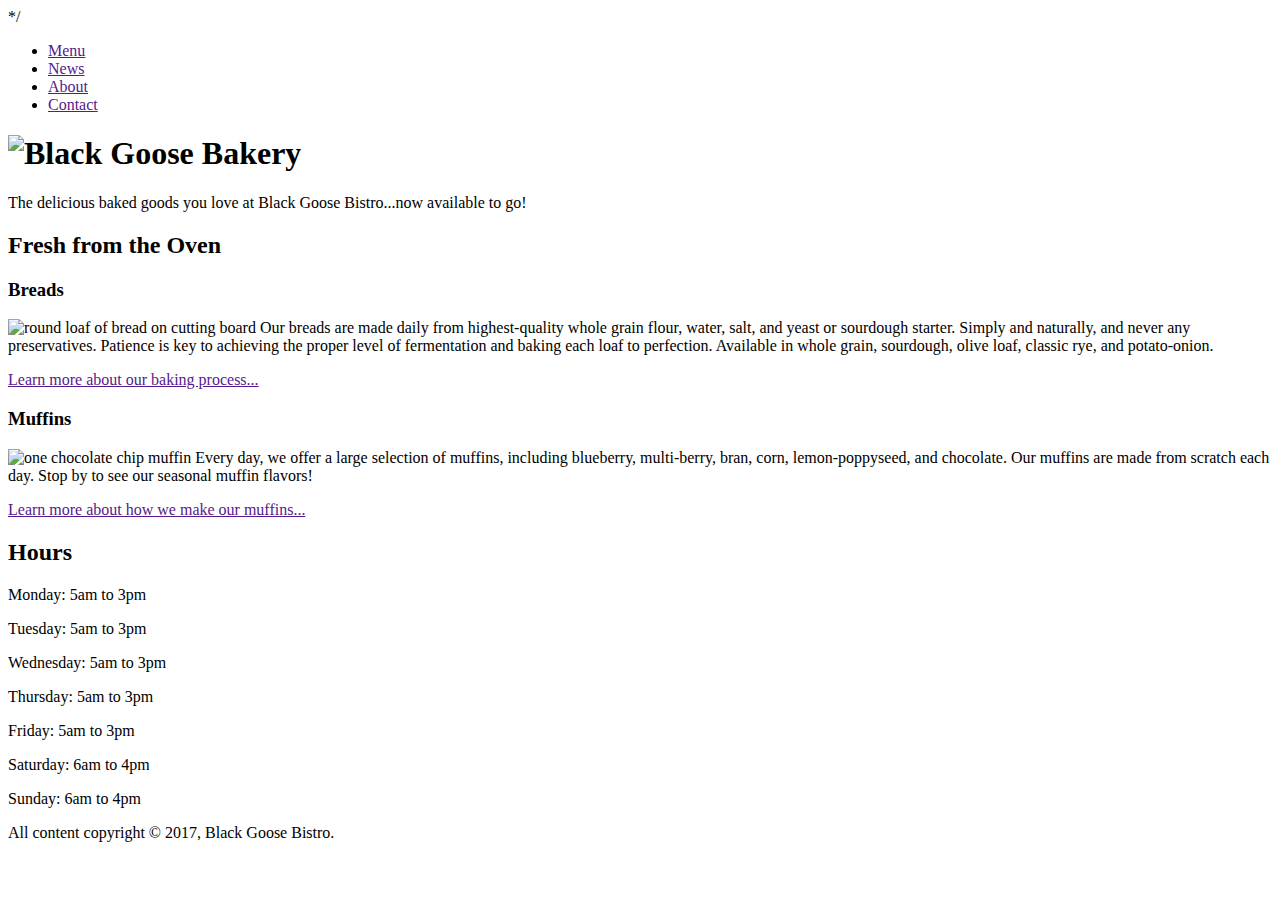
==== bakery_file/Html_file/bakery.html @ f6017ee5 "added new project tittled bakery_file" ====
<!doctype html>
<html>

<head>
    <meta charset="UTF-8">
    <title>Black Goose Bakery</title>
    <meta name="viewport" content="width=device-width, initial-scale=1">
    <link href="https://fonts.googleapis.com/css?family=Stint+Ultra+Expanded" rel="stylesheet">
    <style>
        @import url('css_files/bakery-styles.css');
        /* @charset "UTF-8";
        body {
            font-family: Georgia, serif;
            font-size: 100%;
            background-color: pink;
        }*/
        /* 
        
        a:link,
        a:visited {
            color: #DC6903;
            text-decoration: none;
            border-bottom: 1px dashed;
            padding-bottom: .-2em
        }
        
        a:focus,
        a:hover,
        a:active {
            color: #F9AB33;
        }
   
        
        header {
            color: white;
            background: url('images/croissants_banner.jpg') no-repeat center center;
            background-size: cover;
            text-align: center;
            height: 15em;
        }
        
        header p {
            font-style: italic;
            font-size: 1.2em;
        }
        
        
        nav,
        footer {
            font-family: verdana, sans-serif;
            background-color: #783F27;
        }
        
        nav ul li a:link,
        nav ul li a:visited {
            color: #F9AB33;
        }
        
        nav ul li a:focus,
        nav ul li a:hover,
        nav ul li a:active {
            color: #fff;
        }
        
        nav ul li {
            font-size: .8em;
            text-transform: uppercase;
            letter-spacing: .2em;
        }
       
        
        main {
            font-family: 'Stint Ultra Expanded', cursive;
            background-color: white;
            line-height: 1.8em;
            color: #555;
            padding: 2em;
            border: double 4px #EADDC4;
            border-radius: 25px 34px 88px/75px 67px 213px
        }
        
        h3 {
            text-transform: uppercase;
            letter-spacing: .2em;
            color: #7A0002;
            border-top: 1px solid;
            border-left: 3px solid;
            padding: 1em;
        }
        
        p.more {
            font-family: verdana, sans-serif;
            text-transform: uppercase;
            font-size: .8em;
        }
       
        
        aside {
            background: url(images/scallop.png) repeat-y left top;
            background-color: #F6F3ED;
            padding: 1em;
            padding-left: 45px;
            border-top-right-radius: 25px;
        }
       
        
        footer {
            color: #EADDC4;
            text-align: center;
            font-size: .8em;
            background-color: brown;
        }
        
        h2 {
            font-family: 'Stint Ultra Expanded', cursive;
        }
        
        .day {
            color: #783F27;
            font-family: verdana, sans-serif;
            font-size: .8em;
            text-transform: uppercase;
        }
         border 
        
        html {
            box-sizing: border-box;
        }
        
        * {
            box-sizing: inherit;
        }
    </style>
    */
</head>

<body>

    <header>
        <nav>
            <ul>
                <li><a href="">Menu</a></li>
                <li><a href="">News</a></li>
                <li><a href="">About</a></li>
                <li><a href="">Contact</a></li>
            </ul>
        </nav>
        <h1><img src="images/bgb_logo.png" alt="Black Goose Bakery"></h1>
        <p>The delicious baked goods you love at Black Goose Bistro...now available to go!</p>
    </header>

    <main>
        <h2>Fresh from the Oven</h2>
        <h3>Breads</h3>
        <p><img src="images/bread.png" alt="round loaf of bread on cutting board"> Our breads are made daily from highest-quality whole grain flour, water, salt, and yeast or sourdough starter. Simply and naturally, and never any preservatives. Patience
            is key to achieving the proper level of fermentation and baking each loaf to perfection. Available in whole grain, sourdough, olive loaf, classic rye, and potato-onion.</p>
        <p class="more"> <a href="">Learn more about our baking process...</a> </p>

        <h3>Muffins</h3>
        <p><img src="images/muffin.png" alt="one chocolate chip muffin"> Every day, we offer a large selection of muffins, including blueberry, multi-berry, bran, corn, lemon-poppyseed, and chocolate. Our muffins are made from scratch each day. Stop by to
            see our seasonal muffin flavors!</p>
        <p class="more"> <a href="">Learn more about how we make our muffins...</a></p>
    </main>

    <aside>
        <h2>Hours</h2>
        <p><span class="day">Monday:</span> 5am to 3pm</p>
        <p><span class="day">Tuesday:</span> 5am to 3pm</p>
        <p><span class="day">Wednesday:</span> 5am to 3pm</p>
        <p><span class="day">Thursday:</span> 5am to 3pm</p>
        <p><span class="day">Friday:</span> 5am to 3pm</p>
        <p><span class="day">Saturday:</span> 6am to 4pm</p>
        <p><span class="day">Sunday:</span> 6am to 4pm</p>
    </aside>

    <footer>
        <p>All content copyright &copy; 2017, Black Goose Bistro.</p>
    </footer>

</body>

</html>
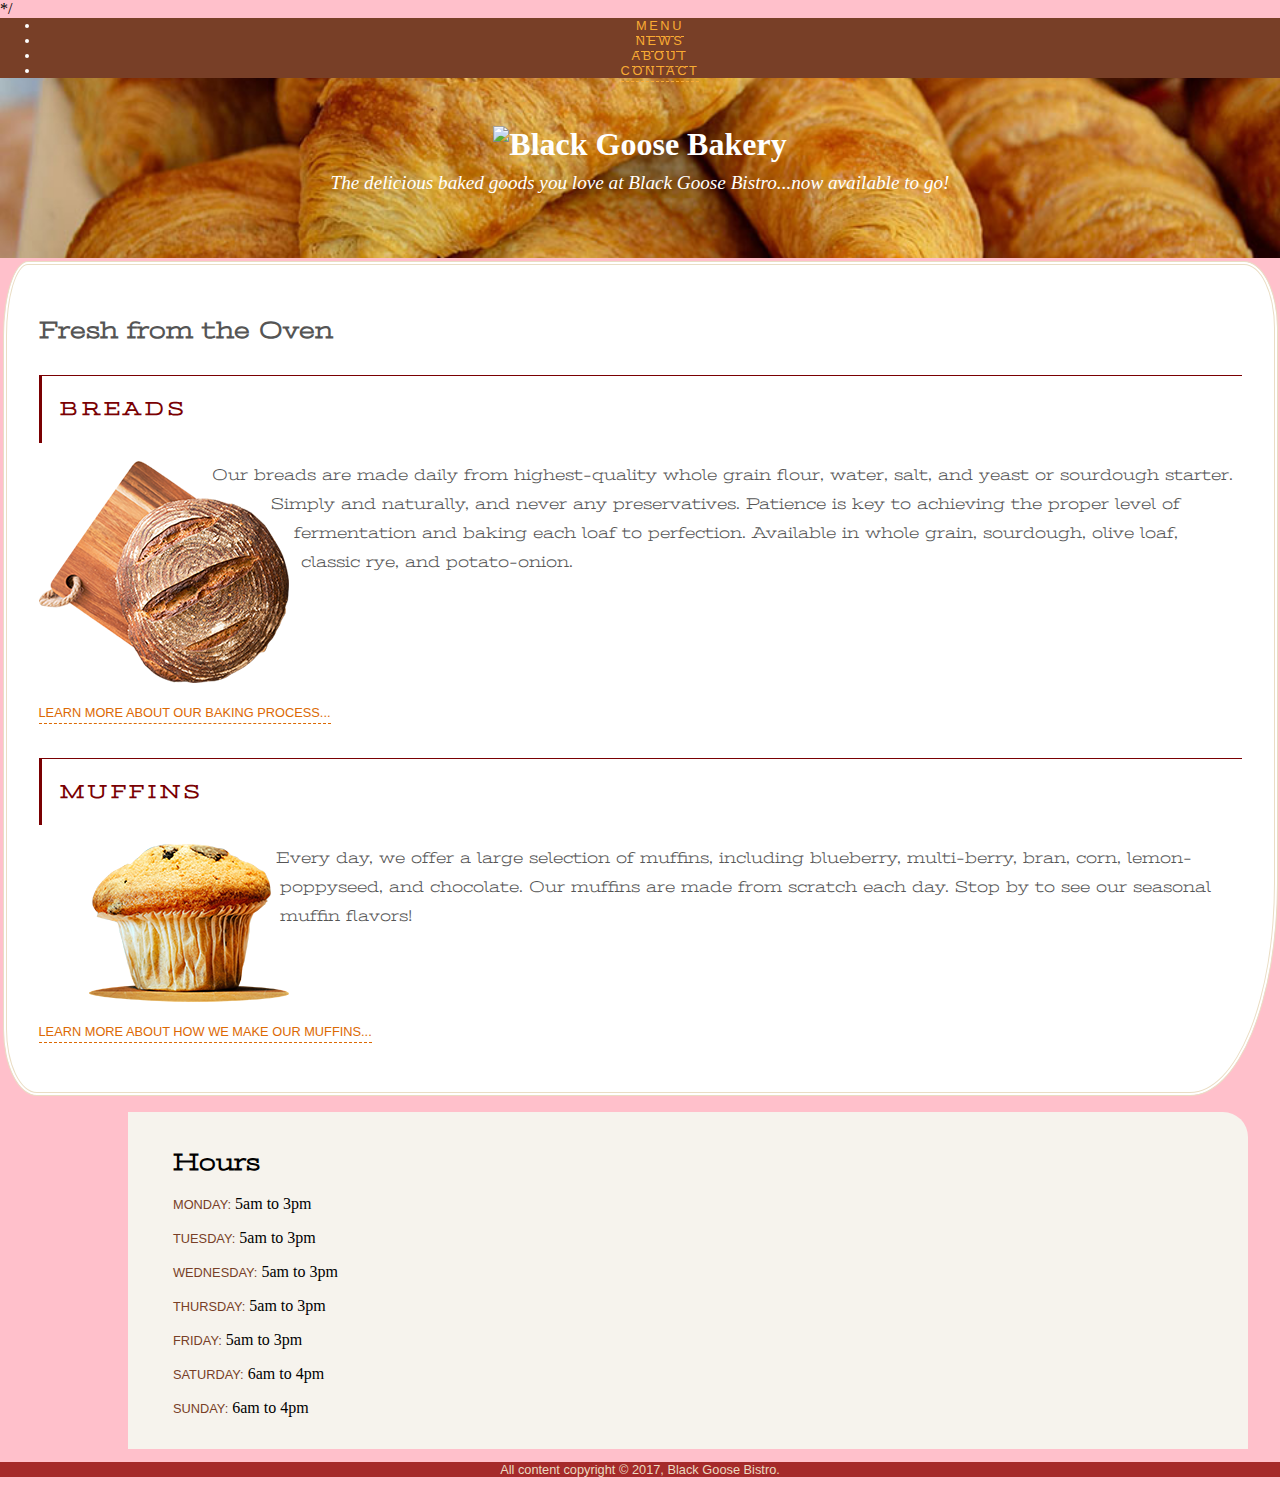
==== commit 1dc58378: "modified the links in both bakery and index file" ====
--- a/bakery_file/Html_file/bakery.html
+++ b/bakery_file/Html_file/bakery.html
@@ -7,7 +7,7 @@
     <meta name="viewport" content="width=device-width, initial-scale=1">
     <link href="https://fonts.googleapis.com/css?family=Stint+Ultra+Expanded" rel="stylesheet">
     <style>
-        @import url('css_files/bakery-styles.css');
+        @import url('../css_scripts/bakery-styles.css');
         /* @charset "UTF-8";
         body {
             font-family: Georgia, serif;
@@ -152,12 +152,12 @@
     <main>
         <h2>Fresh from the Oven</h2>
         <h3>Breads</h3>
-        <p><img src="images/bread.png" alt="round loaf of bread on cutting board"> Our breads are made daily from highest-quality whole grain flour, water, salt, and yeast or sourdough starter. Simply and naturally, and never any preservatives. Patience
+        <p><img src="../images/bread.png" alt="round loaf of bread on cutting board"> Our breads are made daily from highest-quality whole grain flour, water, salt, and yeast or sourdough starter. Simply and naturally, and never any preservatives. Patience
             is key to achieving the proper level of fermentation and baking each loaf to perfection. Available in whole grain, sourdough, olive loaf, classic rye, and potato-onion.</p>
         <p class="more"> <a href="">Learn more about our baking process...</a> </p>
 
         <h3>Muffins</h3>
-        <p><img src="images/muffin.png" alt="one chocolate chip muffin"> Every day, we offer a large selection of muffins, including blueberry, multi-berry, bran, corn, lemon-poppyseed, and chocolate. Our muffins are made from scratch each day. Stop by to
+        <p><img src="../images/muffin.png" alt="one chocolate chip muffin"> Every day, we offer a large selection of muffins, including blueberry, multi-berry, bran, corn, lemon-poppyseed, and chocolate. Our muffins are made from scratch each day. Stop by to
             see our seasonal muffin flavors!</p>
         <p class="more"> <a href="">Learn more about how we make our muffins...</a></p>
     </main>
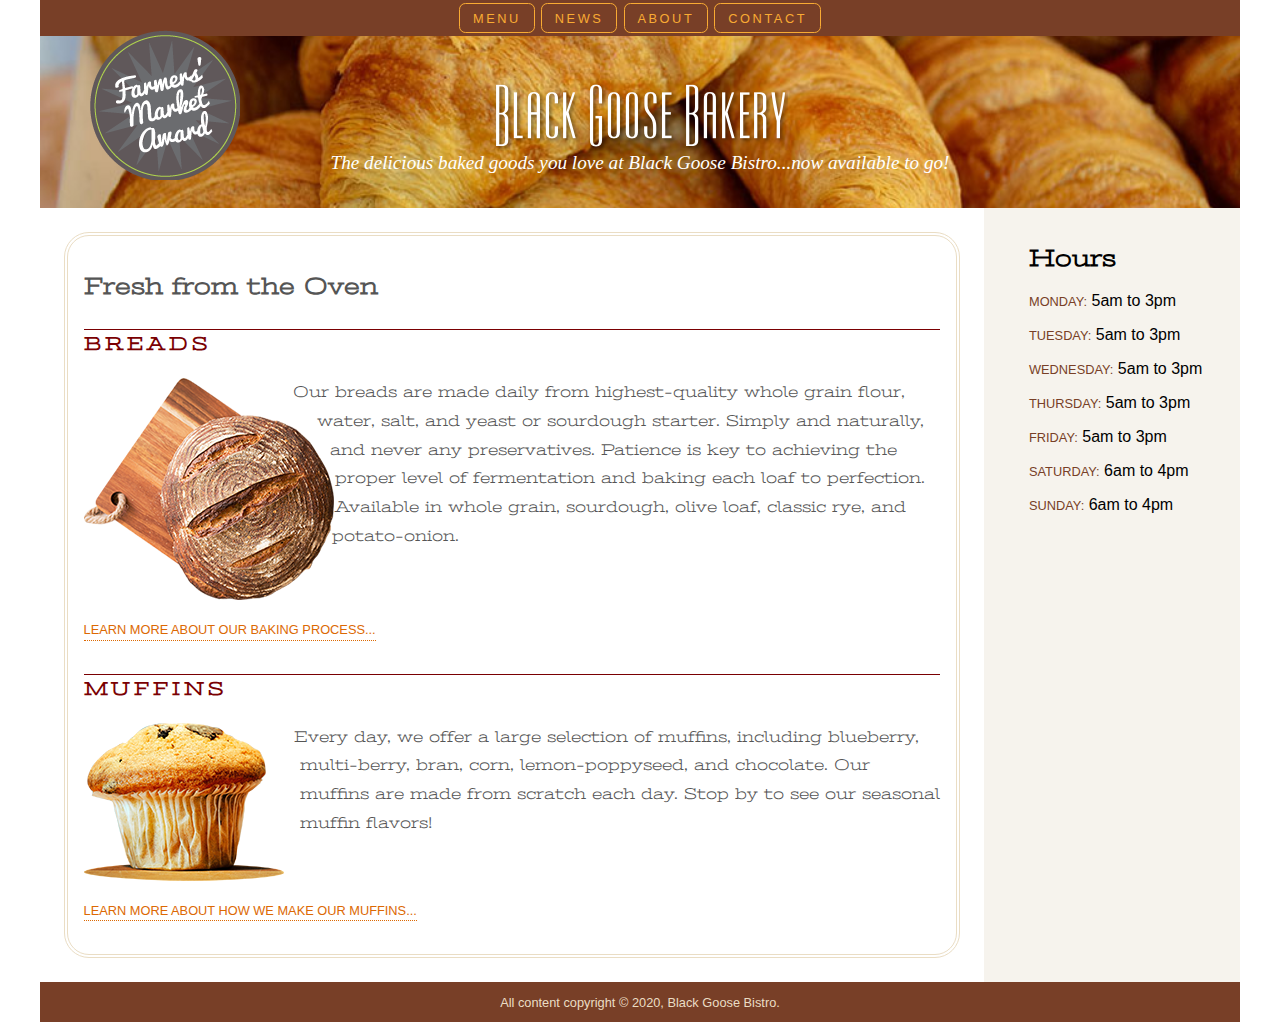
==== commit e2e46a42: "made this page responsive" ====
--- a/bakery_file/Html_file/bakery.html
+++ b/bakery_file/Html_file/bakery.html
@@ -7,135 +7,14 @@
     <meta name="viewport" content="width=device-width, initial-scale=1">
     <link href="https://fonts.googleapis.com/css?family=Stint+Ultra+Expanded" rel="stylesheet">
     <style>
-        @import url('../css_scripts/bakery-styles.css');
-        /* @charset "UTF-8";
-        body {
-            font-family: Georgia, serif;
-            font-size: 100%;
-            background-color: pink;
-        }*/
-        /* 
+        @import url('../css_scripts/bakery-rwd.css');
+
         
-        a:link,
-        a:visited {
-            color: #DC6903;
-            text-decoration: none;
-            border-bottom: 1px dashed;
-            padding-bottom: .-2em
-        }
-        
-        a:focus,
-        a:hover,
-        a:active {
-            color: #F9AB33;
-        }
-   
-        
-        header {
-            color: white;
-            background: url('images/croissants_banner.jpg') no-repeat center center;
-            background-size: cover;
-            text-align: center;
-            height: 15em;
-        }
-        
-        header p {
-            font-style: italic;
-            font-size: 1.2em;
-        }
-        
-        
-        nav,
-        footer {
-            font-family: verdana, sans-serif;
-            background-color: #783F27;
-        }
-        
-        nav ul li a:link,
-        nav ul li a:visited {
-            color: #F9AB33;
-        }
-        
-        nav ul li a:focus,
-        nav ul li a:hover,
-        nav ul li a:active {
-            color: #fff;
-        }
-        
-        nav ul li {
-            font-size: .8em;
-            text-transform: uppercase;
-            letter-spacing: .2em;
-        }
-       
-        
-        main {
-            font-family: 'Stint Ultra Expanded', cursive;
-            background-color: white;
-            line-height: 1.8em;
-            color: #555;
-            padding: 2em;
-            border: double 4px #EADDC4;
-            border-radius: 25px 34px 88px/75px 67px 213px
-        }
-        
-        h3 {
-            text-transform: uppercase;
-            letter-spacing: .2em;
-            color: #7A0002;
-            border-top: 1px solid;
-            border-left: 3px solid;
-            padding: 1em;
-        }
-        
-        p.more {
-            font-family: verdana, sans-serif;
-            text-transform: uppercase;
-            font-size: .8em;
-        }
-       
-        
-        aside {
-            background: url(images/scallop.png) repeat-y left top;
-            background-color: #F6F3ED;
-            padding: 1em;
-            padding-left: 45px;
-            border-top-right-radius: 25px;
-        }
-       
-        
-        footer {
-            color: #EADDC4;
-            text-align: center;
-            font-size: .8em;
-            background-color: brown;
-        }
-        
-        h2 {
-            font-family: 'Stint Ultra Expanded', cursive;
-        }
-        
-        .day {
-            color: #783F27;
-            font-family: verdana, sans-serif;
-            font-size: .8em;
-            text-transform: uppercase;
-        }
-         border 
-        
-        html {
-            box-sizing: border-box;
-        }
-        
-        * {
-            box-sizing: inherit;
-        }
-    </style>
-    */
+  </style>
 </head>
 
 <body>
-
+    <div id='container'>
     <header>
         <nav>
             <ul>
@@ -145,14 +24,14 @@
                 <li><a href="">Contact</a></li>
             </ul>
         </nav>
-        <h1><img src="images/bgb_logo.png" alt="Black Goose Bakery"></h1>
+        <h1><img src="../images/bgb_logo.png" alt="Black Goose Bakery"></h1>
         <p>The delicious baked goods you love at Black Goose Bistro...now available to go!</p>
     </header>
 
     <main>
         <h2>Fresh from the Oven</h2>
         <h3>Breads</h3>
-        <p><img src="../images/bread.png" alt="round loaf of bread on cutting board"> Our breads are made daily from highest-quality whole grain flour, water, salt, and yeast or sourdough starter. Simply and naturally, and never any preservatives. Patience
+        <p><img src="../images/bread.png" alt="round loaf of bread on cutting board"> Our breads are made daily from highest-quality <span class='linelength'>whole grain flour, water,</span> salt, and yeast or sourdough starter. Simply and naturally, and never any preservatives. Patience
             is key to achieving the proper level of fermentation and baking each loaf to perfection. Available in whole grain, sourdough, olive loaf, classic rye, and potato-onion.</p>
         <p class="more"> <a href="">Learn more about our baking process...</a> </p>
 
@@ -174,9 +53,10 @@
     </aside>
 
     <footer>
-        <p>All content copyright &copy; 2017, Black Goose Bistro.</p>
+        <p>All content copyright &copy; 2020, Black Goose Bistro.</p>
+        <div id="award"><img src="../images/award.png" alt="farmers_award"></div>
     </footer>
-
+</div>
 </body>
 
 </html>